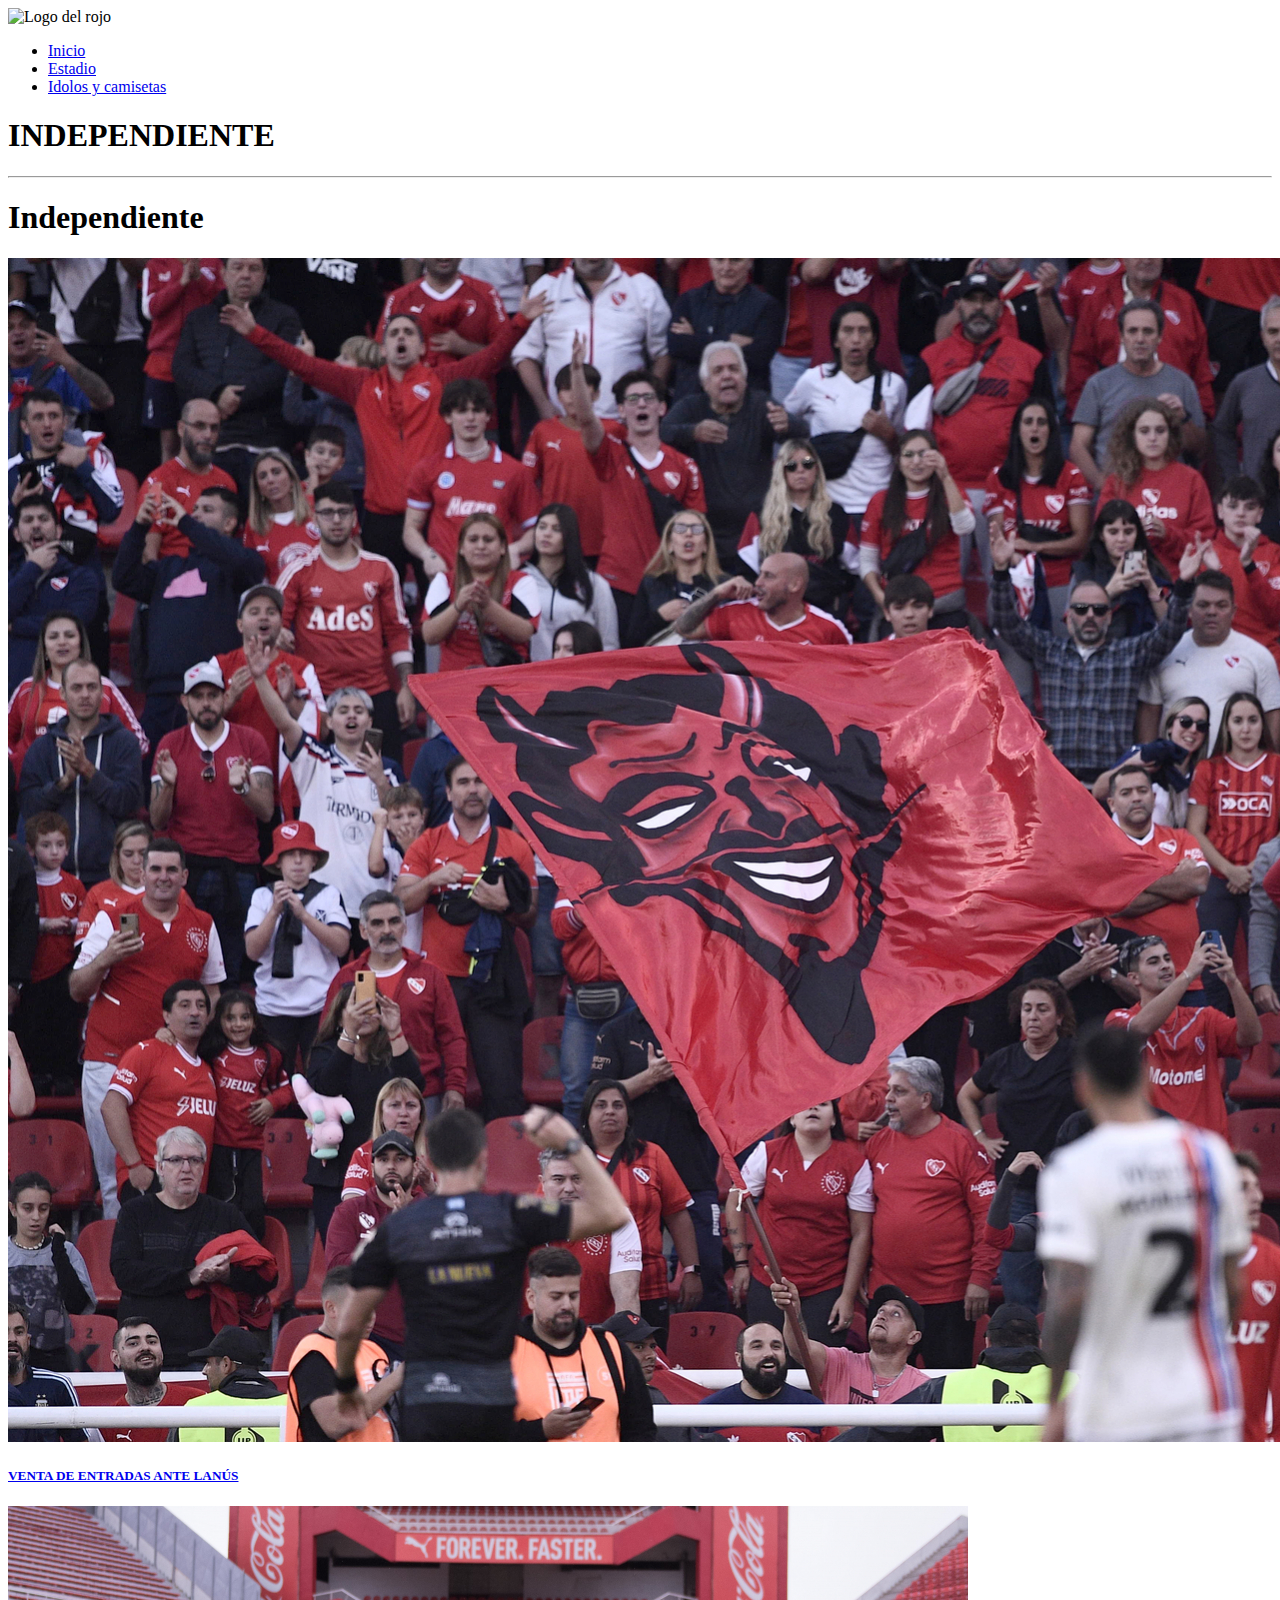
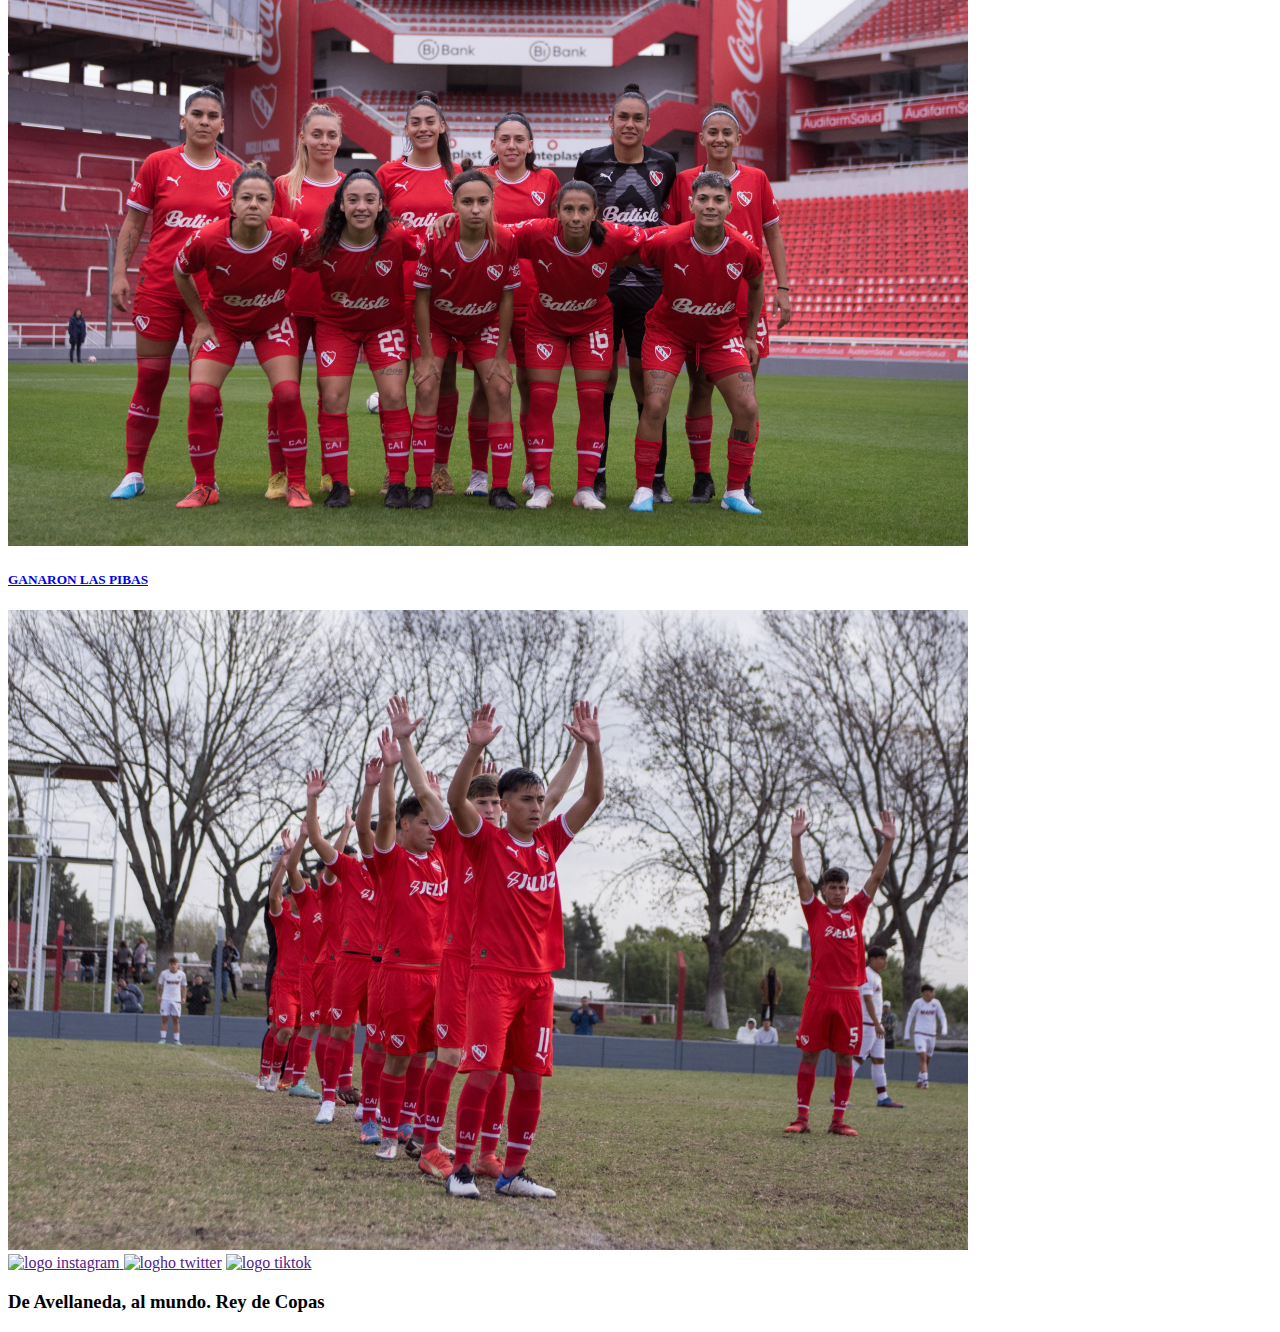
==== index.html @ 17ab16a1 "subida" ====
<!DOCTYPE html>
<html lang="en">
<head>
    <meta charset="UTF-8">
    <meta http-equiv="X-UA-Compatible" content="IE=edge">
    <meta name="viewport" content="width=device-width, initial-scale=1.0">
    <!-- link de mi css  -->
    <link rel="stylesheet" href="../entrega/css/main.css">
    <title>rojo, mi vida </title>
    <link rel="preconnect" href="https://fonts.googleapis.com">
    <link rel="preconnect" href="https://fonts.gstatic.com" crossorigin>
    <link rel="preconnect" href="https://fonts.googleapis.com">
    <link rel="preconnect" href="https://fonts.gstatic.com" crossorigin>
    <link rel="preconnect" href="https://fonts.googleapis.com">
    <link rel="preconnect" href="https://fonts.gstatic.com" crossorigin>
    <link rel="preconnect" href="https://fonts.googleapis.com">
    <link rel="preconnect" href="https://fonts.gstatic.com" crossorigin>
    <link href="https://fonts.googleapis.com/css2?family=Roboto:ital,wght@1,500&display=swap" rel="stylesheet">
</head>
<body>
    <!-- banner principal -->

    <header>
        <img src="../entrega/img/Escudo_del_Club_Atlético_Independiente.svg.png"class="rojo"    
        alt="Logo del rojo">
        <nav class="topicos">
            <ul>
                <li class="juanito">
                  <a class="juanito active" aria-current="page" href="index.html">Inicio</a>
                </li>
                <li class="juanito">
                  <a class="juanito" href="../entrega/pages/estadio.html">Estadio</a>
                </li>
                <li class="juanito">
                  <a class="juanito" href="./pages/idolosycamisetas.html">Idolos y camisetas</a>
                </li>
            </ul>
        </nav>
        <h1> INDEPENDIENTE </h1>
    </header>

    <!-- contenido principal --> 

    <hr>
    <div>
    <h1> Independiente </h1>
    </div>
    <main class="main-full">
        <div class="img-uno"> 
            <a href="./pages/Entradas.html">
                <img src="./img/img-1.jpg" alt="">
                <h5>
                    VENTA DE ENTRADAS ANTE LANÚS
                </h5>
            </a>
        </div>
        <div class="img-dos"> 
            <a href="./pages/futbol-femenino.html">
                <img src="./img/img-2.jpg" alt="">
                <h5>
                    GANARON LAS PIBAS
                </h5>
            </a>
        </div>
        <div class="img-tres"> 
            <img src="./img/img-3.jpg" alt="">
        </div>
        
    </main>

    <!-- contenido secundario  -->

    <section>
        


    </section>

    <!-- pie de pagina -->

    <footer class="footer-princ">
            <a href=""><img src="../entrega/img/insta.png" class="insta"
                alt="logo instagram"> </a>
            <a href=""> <img src="../entrega/img/twitter.png" class="twitter"
                alt="logho twitter"></a>
            <a href=""> <img src="../entrega/img/ecf9206164511a009ec7744f055eb592.png" class="tiktok"
            alt="logo tiktok"></a>
            <img src="" alt="">
            <h3 class="rey-loco"> De Avellaneda, al mundo. Rey de Copas</h3>
    </footer>
</body>
</html>
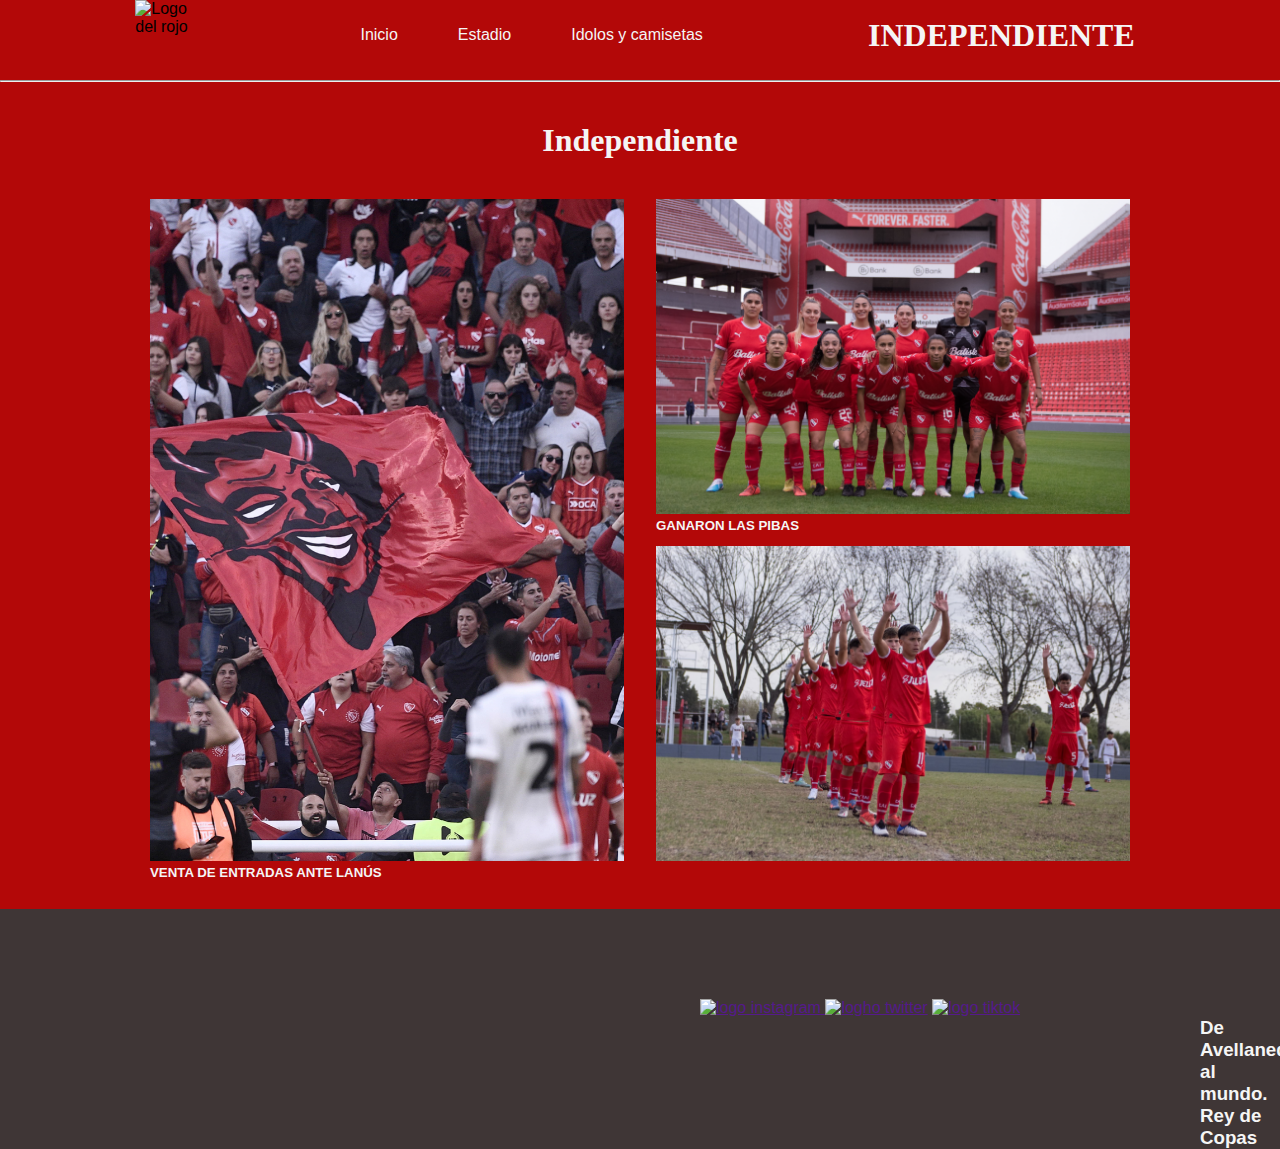
==== commit 5a571615: "subida" ====
--- a/index.html
+++ b/index.html
@@ -5,7 +5,7 @@
     <meta http-equiv="X-UA-Compatible" content="IE=edge">
     <meta name="viewport" content="width=device-width, initial-scale=1.0">
     <!-- link de mi css  -->
-    <link rel="stylesheet" href="../entrega/css/main.css">
+    <link rel="stylesheet" href="./css/main.css">
     <title>rojo, mi vida </title>
     <link rel="preconnect" href="https://fonts.googleapis.com">
     <link rel="preconnect" href="https://fonts.gstatic.com" crossorigin>
--- a/css/main.css
+++ b/css/main.css
@@ -0,0 +1,444 @@
+/* RESET */ 
+
+*{
+    margin: 0;
+    padding: 0;
+    box-sizing: 0;
+}
+
+/* ESTILOS DEL PODER/CONTENEDOR */ 
+.contenedor{
+
+    background-color: darkslategrey;
+    height: 800px;
+    /* flex */
+    display: flex;
+    /* PARA CELULARES */
+    flex-wrap: row wrap;
+
+    /* eje horizontal */
+    justify-content: center;
+    justify-content: space-evenly;
+
+    /* eje vertical */
+    align-items: flex-start;
+}
+
+/* estilos de los hijos/items */
+
+.hijo{
+    background-color: burlywood;
+    width: 150px;
+    height: 150px;
+    margin: 15px;
+}
+
+
+/* estilos de ejemplo */
+
+/* estilos generales*/
+
+body {
+    background: rgb(179, 8, 8)
+}
+
+/* estilos del header */ 
+
+header nav{
+    display: flex;
+    justify-content: center;
+}
+
+body header{
+    justify-content: space-evenly;
+}
+
+.tituloIndependiente{
+    font-family: 'Gloock', serif;
+    color: whitesmoke;
+    justify-content: center;
+}
+
+header{
+    display: flex;
+    justify-content: space-between;
+    gap: 20px;
+    align-items: center;
+    background: rgb(179, 8, 8)
+}
+
+header nav ul{
+    font-size: var(--bs-nav-link-font-size);
+    font-weight: var(--bs-nav-link-font-weight);
+    list-style: none;
+    display: flex;
+    gap: 60px;
+}
+header h1{
+    color: whitesmoke;
+    padding: 10px
+}
+.nav-link {
+    color: whitesmoke;
+}
+.juanito{
+    display: block;
+    padding: var(--bs-nav-link-padding-y) var(--bs-nav-link-padding-x);
+    color: whitesmoke;
+    text-decoration: none;
+    background: 0 0;
+    border: 0;
+    transition: color .15s ease-in-out,background-color .15s ease-in-out,border-color .15s ease-in-out;
+}
+    
+.escudo{
+    width: 60px;
+    height: 50px;
+    padding: 10px;
+}
+
+
+/* estilos del main*/ 
+
+main div a{
+color: whitesmoke;
+text-decoration: none;
+}
+
+main div a:hover{
+color: black;
+}
+
+div h1{
+    margin-top: 40px;
+}
+.main-full div img{
+width: 100%;
+height: 100%;
+object-fit: cover;
+}
+
+.main-full{
+height: 70vh;
+margin-left: 150px;
+margin-right: 150px;
+margin-top: 40px;
+
+display: grid;
+grid-template-columns: repeat(2, 1fr);
+grid-template-rows: repeat(2, 50%);
+row-gap: 2rem;
+column-gap: 2rem;
+}
+
+.main-full .img-uno{
+    grid-row: span 2;
+    column-gap: 2rem;
+}
+
+body main h1{
+margin-top: 30px;
+}
+
+main hr{
+margin-top: 10px;
+}
+
+.rojo {
+    width: 70px;
+    height: 70px;
+}
+
+h1{
+    font-family: 'Gloock', serif;
+    color: whitesmoke;
+    text-align: center;
+}
+
+h2{
+    font-family: 'Gloock', serif;
+    color: red;
+}
+
+.taigla{
+    width: 500px;
+    height: 500px;
+    margin: 0px 0px 0px 0px;
+}
+
+.kun{
+    width: 900px;
+    height: 500px;
+    margin: 0px 300px 0px 100px;
+}
+
+.contenedo{
+    display: flex;
+}
+
+h2{
+    color: whitesmoke;
+}
+h3{
+    color: whitesmoke;
+}
+
+body main h2{
+    margin-top: 40px;
+    text-align: center;
+}
+body main h4{
+    text-align: center;
+    color: black;
+}
+.lanus{
+    width: 60%;
+    height: 60%;
+    margin-top: 40px;
+    margin-left: 380px;
+}
+
+.ind-entradas{
+    color: whitesmoke
+}
+.main-entradas{
+    background-color: whitesmoke;
+}
+.texto-entradas{
+font-size: 17px;
+}
+.venta-h2{
+    color: rgb(179, 8, 8);
+}
+.valor{
+    margin-top: 30px;
+}
+.div-entradas{
+    display: flex;
+    margin-left: 60px;
+    margin-right: 60px;
+}
+
+main div p{
+    margin-top: 30px;
+    padding: 20px;
+}
+hr{
+    margin-top: 10px;
+}
+.btn{
+    margin-left: 1300px;
+    background-color: rgb(179, 8, 8);
+    padding: 13px 13px;
+    color: whitesmoke;
+    border-radius: 10px;
+    border: 0px;
+    margin-bottom: 80px;
+}
+.btn:hover{
+    background-color: rgb(63, 54, 54);
+}
+
+.las-pibas{
+    margin-left: 500px;
+    margin-top: 40px;
+}
+.main-pibas{
+background-color: whitesmoke;
+}
+.h2-pibas{
+    color: rgb(179, 8, 8);
+}
+.p-pibas{
+    text-align: left;
+    margin-top: 20px;
+    margin-left: 490px;
+    margin-right: 440px;
+    font-size: 17px;
+}
+/* estilos de footer */
+
+.footer-princ{
+    margin-top: 80px;
+}
+
+.insta{
+    height: 40px;
+    width: 40px;
+    margin-top: 50px;
+    margin-left: 700px;
+}
+.tiktok{
+    height: 40px;
+    width: 40px;
+    margin: 90px 0px 0px 0px;
+}
+.twitter{
+    height: 40px;
+    width: 40px;
+    justify-content: center;
+    margin-top: 60px;
+}
+footer{
+    background-color: rgb(63, 54, 54);
+    min-height: 20vh;
+}
+.formu{ 
+    margin-top: 150px;
+    margin-right: 30px;
+    background-color: whitesmoke;
+}
+
+.rey-loco{
+    margin-left: 1200px;
+}
+
+/* estilos imagenes*/
+
+.estadio{
+    margin: 0px 0px 0px 0px;
+}
+.estadio{
+    margin: 0px 0px 0px 0px;
+    display: flex;
+}
+.doble{
+    display: flex;
+    width: 400px;
+    height: 400px;
+    margin: 0px 0px 0px 500px;
+}
+.estadios{
+    display: flex;
+}
+@keyframes slide {
+	0% { transform: translateX(0); }
+	10% { transform: translateX(0); }
+
+	15% { transform: translateX(-100%); }
+	30% { transform: translateX(-100%); }
+
+	35% { transform: translateX(-200%); }
+	50% { transform: translateX(-200%); }
+
+	55% { transform: translateX(-300%); }
+	70% { transform: translateX(-300%); }
+
+	75% { transform: translateX(-400%); }
+	90% { transform: translateX(-400%); }
+
+	95% { transform: translateX(-500%); }
+	100% { transform: translateX(-500%); }
+}
+
+* { box-sizing: border-box; }
+
+html { scroll-behavior: smooth; }
+
+body {
+	font-family: sans-serif;
+}
+
+.wrapper {
+	max-width: 1200px;
+	margin: 0 auto;
+}
+
+.slider {
+	position: relative;
+}
+
+.slides {
+	position: relative;
+	display: flex;
+	overflow: hidden;
+}
+
+.slide {
+	width: 100vw;
+	flex-shrink: 0;
+	animation-name: none;
+	animation-duration: 20s;
+	animation-iteration-count: infinite;
+	animation-timing-function: linear;
+}
+
+.slides:hover .slide {
+	animation-play-state: paused;
+}
+
+.slide img {
+	width: 100%;
+	vertical-align: top;
+}
+
+.slide a {
+	width: 100%;
+	display: inline-block;
+	position: relative;
+}
+
+.caption {
+	color: white;
+	text-shadow: 1px 1px black;
+	font-size: 8vw;
+	position: absolute;
+	bottom: 8vw;
+	right: 4vw;
+}
+
+.slide:target {
+	animation-name: none;
+	position: absolute;
+	left: 0;
+	top: 0;
+	right: 0;
+	bottom: 0;
+	z-index: 50;
+}
+
+.slider-controler {
+	position: absolute;
+	left: 0;
+	right: 0;
+	bottom: 0;
+	text-align: center;
+	padding: 5px;
+	background-color: rgba(0,0,0,0.5);
+	z-index: 100;
+}
+
+.slider-controler li {
+	margin: 0 0.5rem;
+	display: inline-block;
+	vertical-align: top;
+}
+
+.slider-controler a {
+	display: inline-block;
+	vertical-align: top;
+	text-decoration: none;
+	color: white;
+	font-size: 1.5rem;
+}
+
+@media only screen and (min-width: 1200px) {
+	.slide {
+		width: 1200px;
+	}
+
+	.caption {
+		font-size: 20px;
+		bottom: 20px;
+		right: 0px;
+	}
+}
+.main-estadio{
+    display: flex;
+    padding: 60px;
+    background-color: whitesmoke;
+}
+.p-estadio{
+    color: rgb(63, 54, 54);
+    padding: 16px;
+}